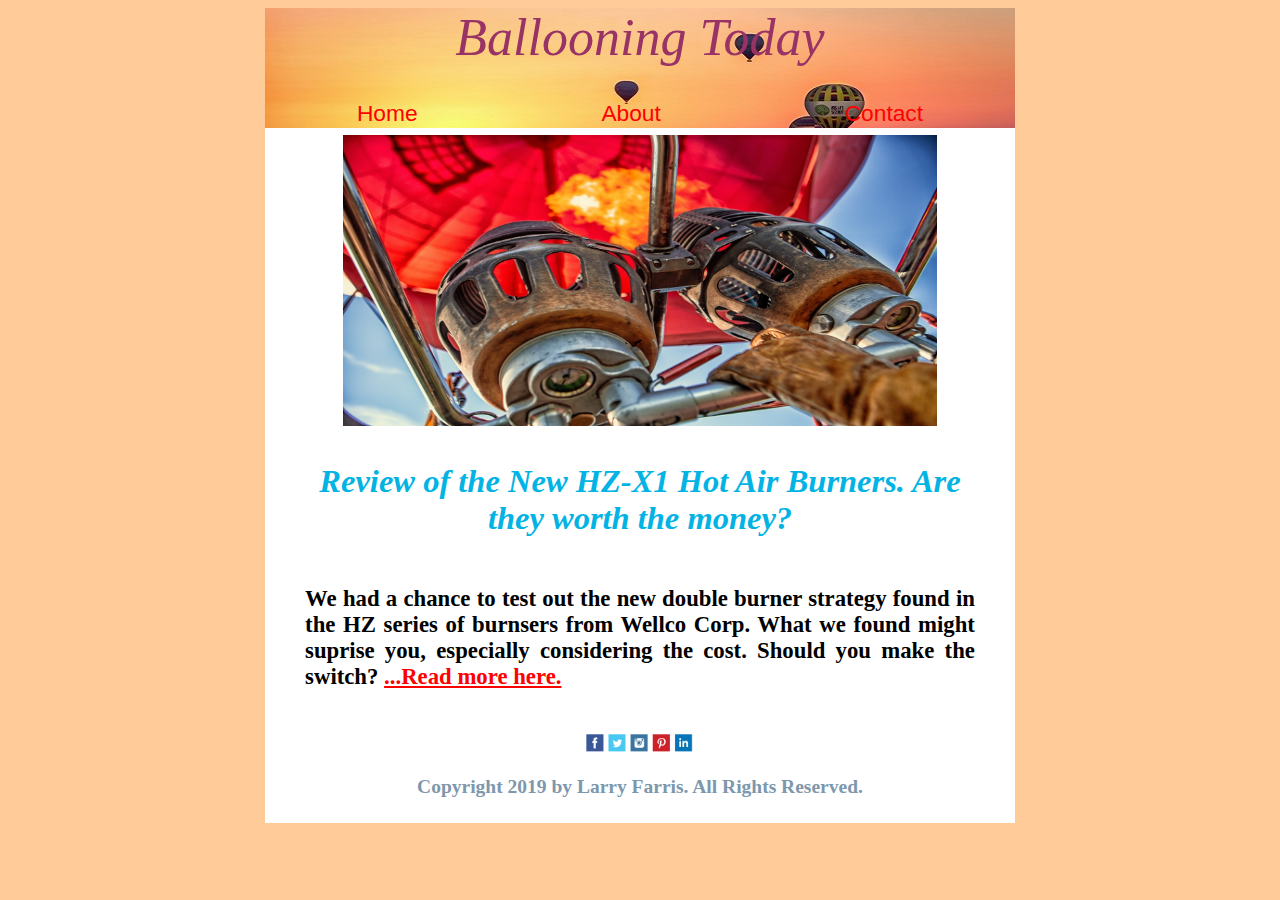
==== index.html @ 67a78431 "refactor: Renamed main html file to index.html" ====
<!DOCTYPE html>
<html lang="en">

<head>
    <meta charset="utf-8">
    <meta name="viewport" content="width=device-width, initial-scale=1">
    <link rel="stylesheet" href="css/Main.css">
    <title>Welcome to Ballooning Today</title>
</head>
<!-- - - - - - - - - - - - - - - - - - - - - - - - - - - - - - - - - - - - -->
<!-- All graphics are Free Stock images taken from Pexels  - - - - - - - - -->
<!-- - - - - - - - - - - - - - - - - - - - - - - - - - - - - - - - - - - - -->
<!-- The Rubic calls for 2 Flexboxes and 2 CSS Grids.                      -->
<!-- The Homepage has Grid 1 for the header, followed by Flexbox 1 which   -->
<!-- contains Grid 2 nested within it. Then a footer which is Flexbox 2.   -->
<!-- - - - - - - - - - - - - - - - - - - - - - - - - - - - - - - - - - - - -->
<!-- The Rubic also calls for '3 imported files in the main CSS file'.     -->
<!-- I reference a main CSS file called Main.css which points to 3 other   -->
<!-- CSS files based on media queries.                                     -->
<!-- - - - - - - - - - - - - - - - - - - - - - - - - - - - - - - - - - - - -->
<!-- For Typography, I used more than 3 colors for fonts.                  -->
<!-- Examples of h1 - h5 and <p> can be found on the About page.           -->
<!-- Examples of Italic, Bold and Underline can be found in each CSS file  -->
<!-- Also quotes in the text are found in the Contact page.                -->
<!-- Examples of Buttons and Links can be found in the Header Grid.        -->
<!-- - - - - - - - - - - - - - - - - - - - - - - - - - - - - - - - - - - - -->

<body>
    <!-- Here is the header section used for navigation -->
    <header class="headerGrid">
        <div class="headerGridTitle">Ballooning Today</div>

        <button class="headerGridItem" onclick="window.location.href='index.html';">Home</button>

        <button class="headerGridItem" onclick="window.location.href='About.html';">About</button>

        <button class="headerGridItem" onclick="window.location.href='Contact.html';">Contact</button>
    </header>
    <!-- Here is the Blog Post Card section -->
    <div class="articleFlexContainer">
        <div class="articleFlexItem">
            <img class="articlePic" src="img/balloonBurner.jpg" alt="Balloons">
        </div>
        <div class="articleFlexItem">
            <section class="articleGridContainer">
                <h1>Review of the New HZ-X1 Hot Air Burners. Are they worth the money?</h1>
                <article class="articleGridItem">
                    <h3>We had a chance to test out the new double burner strategy found in the HZ series of burnsers from Wellco Corp. What we found might suprise you, especially considering the cost. Should you make the switch?
					<a href="BlogPost.html">...Read more here.</a></h3>
                </article>
            </section>
        </div>
    </div>
    <!-- Here is the Footer section -->
    <footer class="footerFlexContainer">
        <div class="footerFlexItem">
            <img class="footerGraphic" src="img/small-social-icons.png" alt="social small">
            <h5 class="footerDescr">Copyright 2019 by Larry Farris. All Rights Reserved.</h5>
        </div>
    </footer>

</body>

</html>
---- css/Main.css ----
/*************************************************************************************/
/*** CSS for Smallest width display **************************************************/
/*************************************************************************************/
@import url("Smallest-Size.css") screen;

/*************************************************************************************/
/*** CSS for Mid-size width display **************************************************/
/*************************************************************************************/
@import url("Mid-Size.css") screen and  (min-width:560px);

/*************************************************************************************/
/*** CSS for Widest width display ****************************************************/
/*************************************************************************************/
@import url("Widest-Size.css") screen and (min-width: 765px);
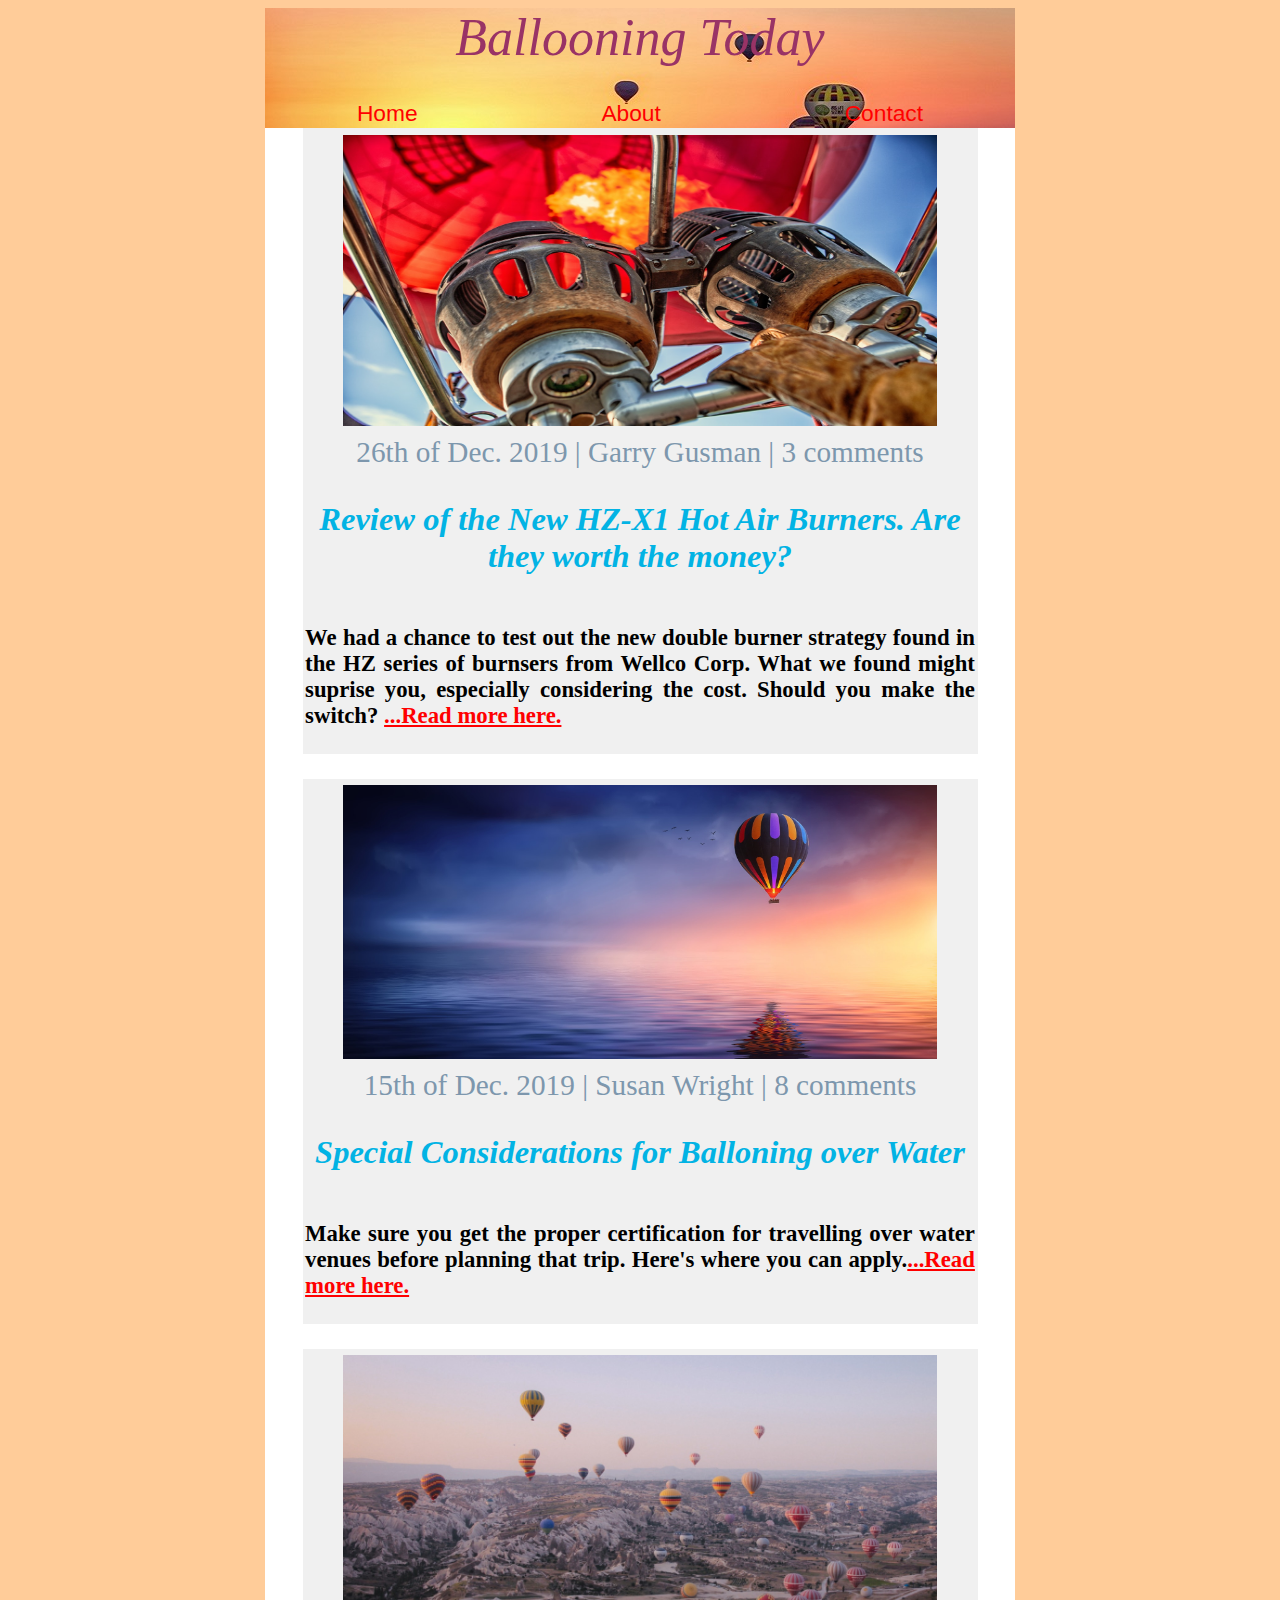
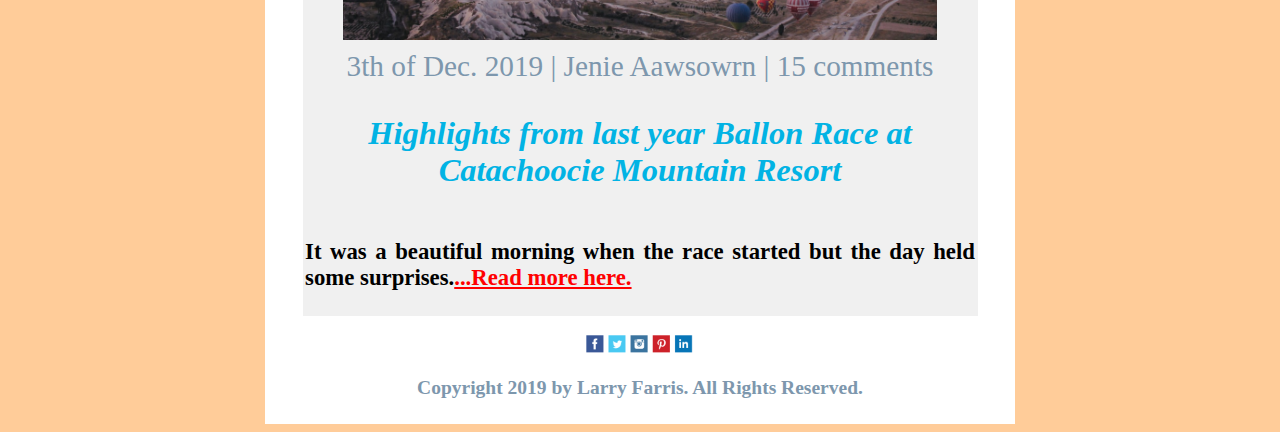
==== commit 9be00210: "refactor: Version 2.0 Resubmit with changes" ====
--- a/index.html
+++ b/index.html
@@ -41,16 +41,53 @@
         <div class="articleFlexItem">
             <img class="articlePic" src="img/balloonBurner.jpg" alt="Balloons">
         </div>
+        <div class="articleByLine">26th of Dec. 2019 | Garry Gusman | 3 comments
+        </div>
         <div class="articleFlexItem">
             <section class="articleGridContainer">
                 <h1>Review of the New HZ-X1 Hot Air Burners. Are they worth the money?</h1>
                 <article class="articleGridItem">
                     <h3>We had a chance to test out the new double burner strategy found in the HZ series of burnsers from Wellco Corp. What we found might suprise you, especially considering the cost. Should you make the switch?
-					<a href="BlogPost.html">...Read more here.</a></h3>
+                    <a href="BlogPost1.html">...Read more here.</a></h3>
+                </article>
+            </section>
+        </div>
+        <div class="articleSeparator"></div>
+    </div>
+
+    <div class="articleFlexContainer">
+        <div class="articleFlexItem">
+            <img class="articlePic" src="img/balloonOverWater.jpg" alt="More Balloons">
+        </div>
+        <div class="articleByLine">15th of Dec. 2019 | Susan Wright | 8 comments
+        </div>
+        <div class="articleFlexItem">
+            <section class="articleGridContainer">
+                <h1>Special Considerations for Balloning over Water</h1>
+                <article class="articleGridItem">
+                    <h3>Make sure you get the proper certification for travelling over water venues before planning that trip. Here's where you can apply.<a href="BlogPost2.html">...Read more here.</a></h3>
+                </article>
+            </section>
+        </div>
+        <div class="articleSeparator"></div>
+    </div>
+
+    <div class="articleFlexContainer">
+        <div class="articleFlexItem">
+            <img class="articlePic" src="img/balloonRace.jpg" alt="Even More Balloons">
+        </div>
+        <div class="articleByLine">3th of Dec. 2019 | Jenie Aawsowrn | 15 comments
+        </div>
+        <div class="articleFlexItem">
+            <section class="articleGridContainer">
+                <h1>Highlights from last year Ballon Race at Catachoocie Mountain Resort</h1>
+                <article class="articleGridItem">
+                    <h3>It was a beautiful morning when the race started but the day held some surprises.<a href="BlogPost3.html">...Read more here.</a></h3>
                 </article>
             </section>
         </div>
     </div>
+
     <!-- Here is the Footer section -->
     <footer class="footerFlexContainer">
         <div class="footerFlexItem">
